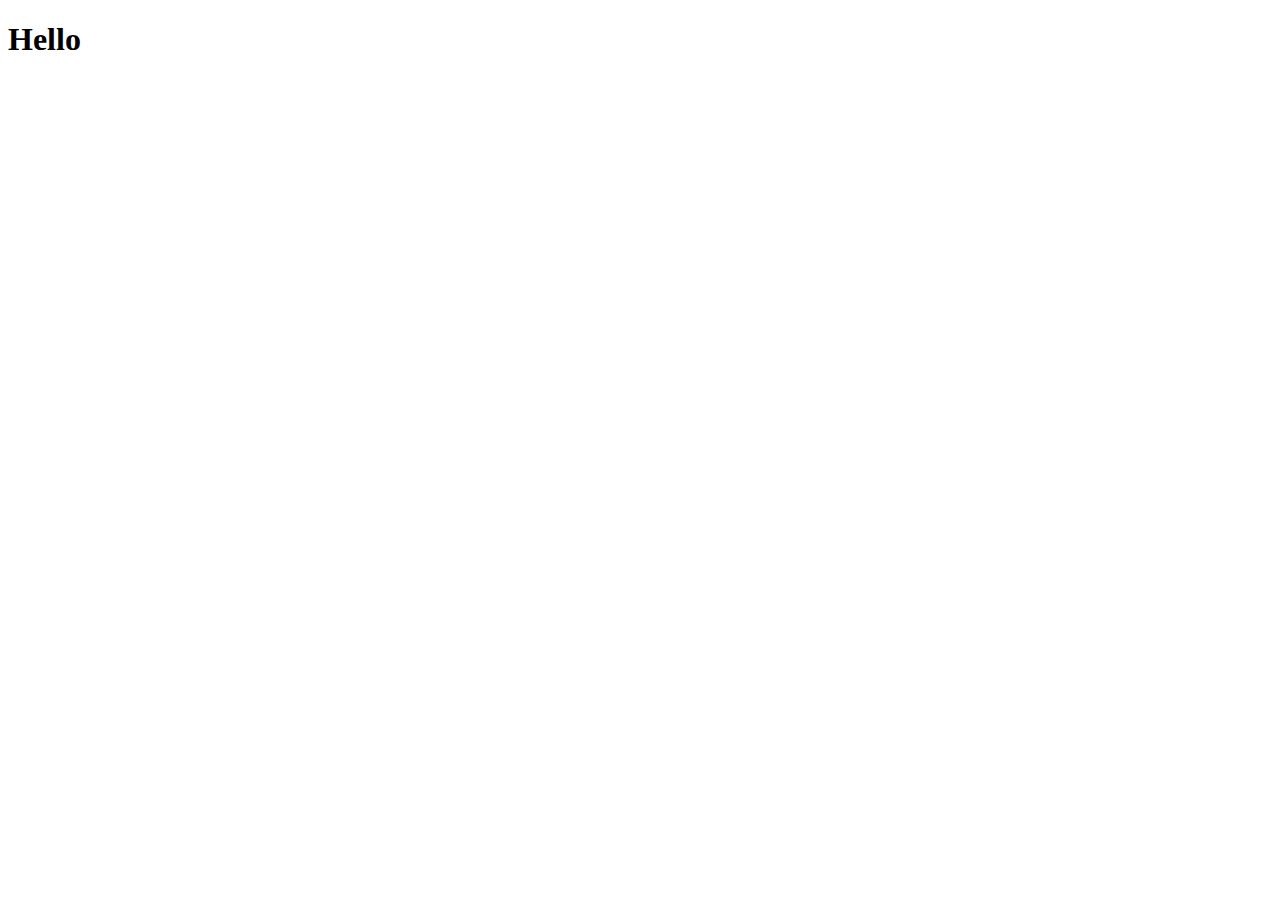
==== index.html @ 8f4d4010 "initail commit" ====
<!DOCTYPE html>
<html lang="en">

<head>
  <meta charset="UTF-8">
  <meta http-equiv="X-UA-Compatible" content="IE=edge">
  <meta name="viewport" content="width=device-width, initial-scale=1.0">
  <title>Document</title>
</head>

<body>
  <h1>Hello</h1>
</body>

</html>
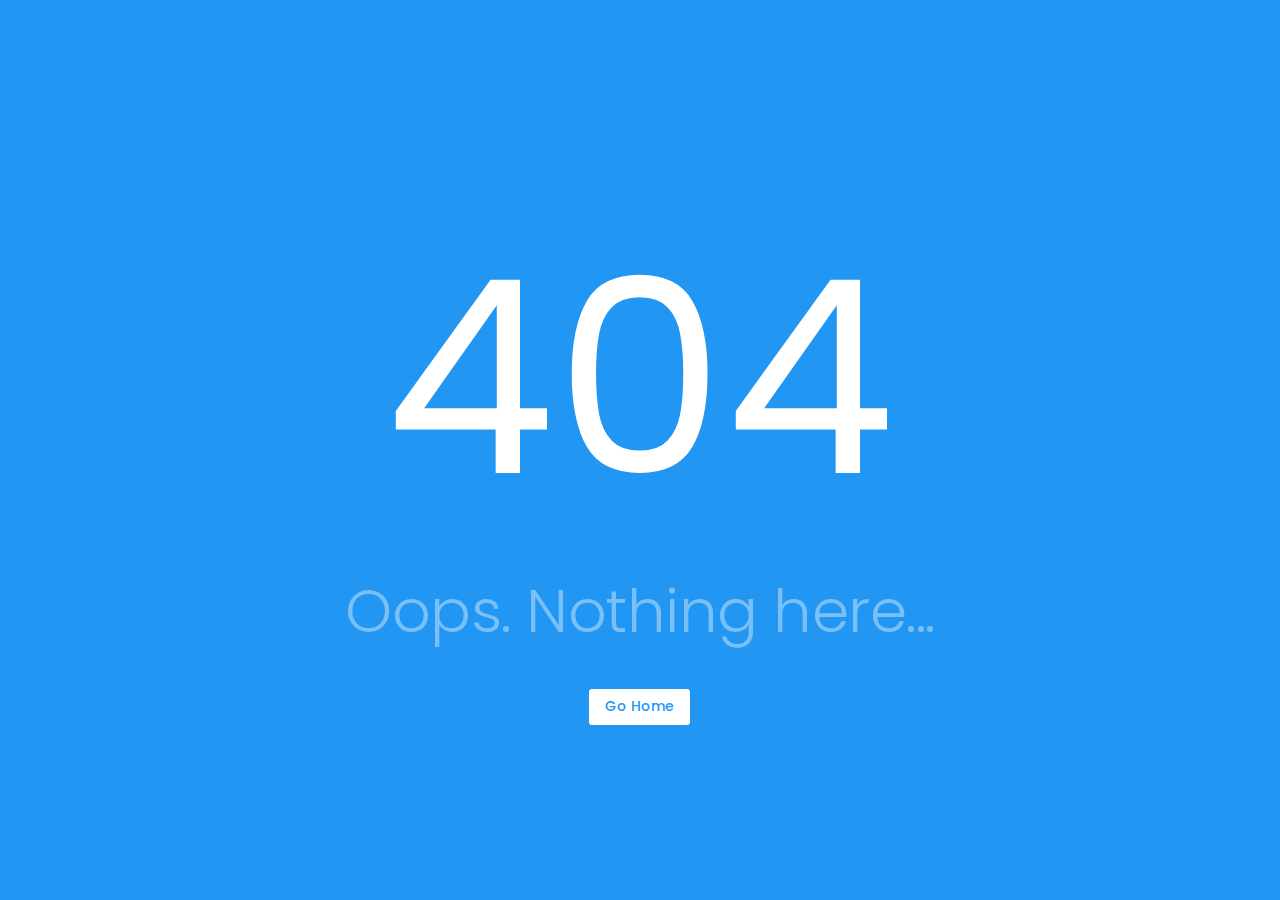
==== commit 576ab229: "1timeused added" ====
--- a/index.html
+++ b/index.html
@@ -1,15 +1,28 @@
 <!DOCTYPE html>
-<html lang="en">
+<html>
 
 <head>
-  <meta charset="UTF-8">
-  <meta http-equiv="X-UA-Compatible" content="IE=edge">
-  <meta name="viewport" content="width=device-width, initial-scale=1.0">
-  <title>Document</title>
+    <base href= />
+    <title>1timeused</title>
+    <meta charset=utf-8>
+    <meta name=description
+        content="Best Place To Buy & Sell 1timeused Items. On 1timeused app you are able to sell your old and new clothes, shoes, jewellery and any other accessories or equipments. And also you can rent your items by with just few clicks. The trade is peer to peer and no charges/fee is involved. Soon we are also launching donation option to help those who need.">
+    <meta name=format-detection content="telephone=no">
+    <meta name=msapplication-tap-highlight content=no>
+    <meta name=viewport content="user-scalable=no,initial-scale=1,maximum-scale=1,minimum-scale=1,width=device-width">
+    <link rel=icon type=image/png sizes=128x128 href=icons/favicon.png>
+    <link rel=" icon" type=image/png sizes=96x96 href=icons/favicon.png>
+    <link rel=icon type=image/png sizes=32x32 href=icons/favicon.png>
+    <link rel=icon type=image/png sizes=16x16 href=icons/favicon.png>
+    <link rel=icon type=image/ico href=favicon.png>
+    <script defer src=/js/vendor.402adf42.js></script>
+    <script defer src=/js/app.f09eca70.js></script>
+    <link href=/css/vendor.19235ebc.css rel=stylesheet>
+    <link href=/css/app.00cc0a2a.css rel=stylesheet>
 </head>
 
 <body>
-  <h1>Hello</h1>
+    <div id=q-app></div>
 </body>
 
 </html>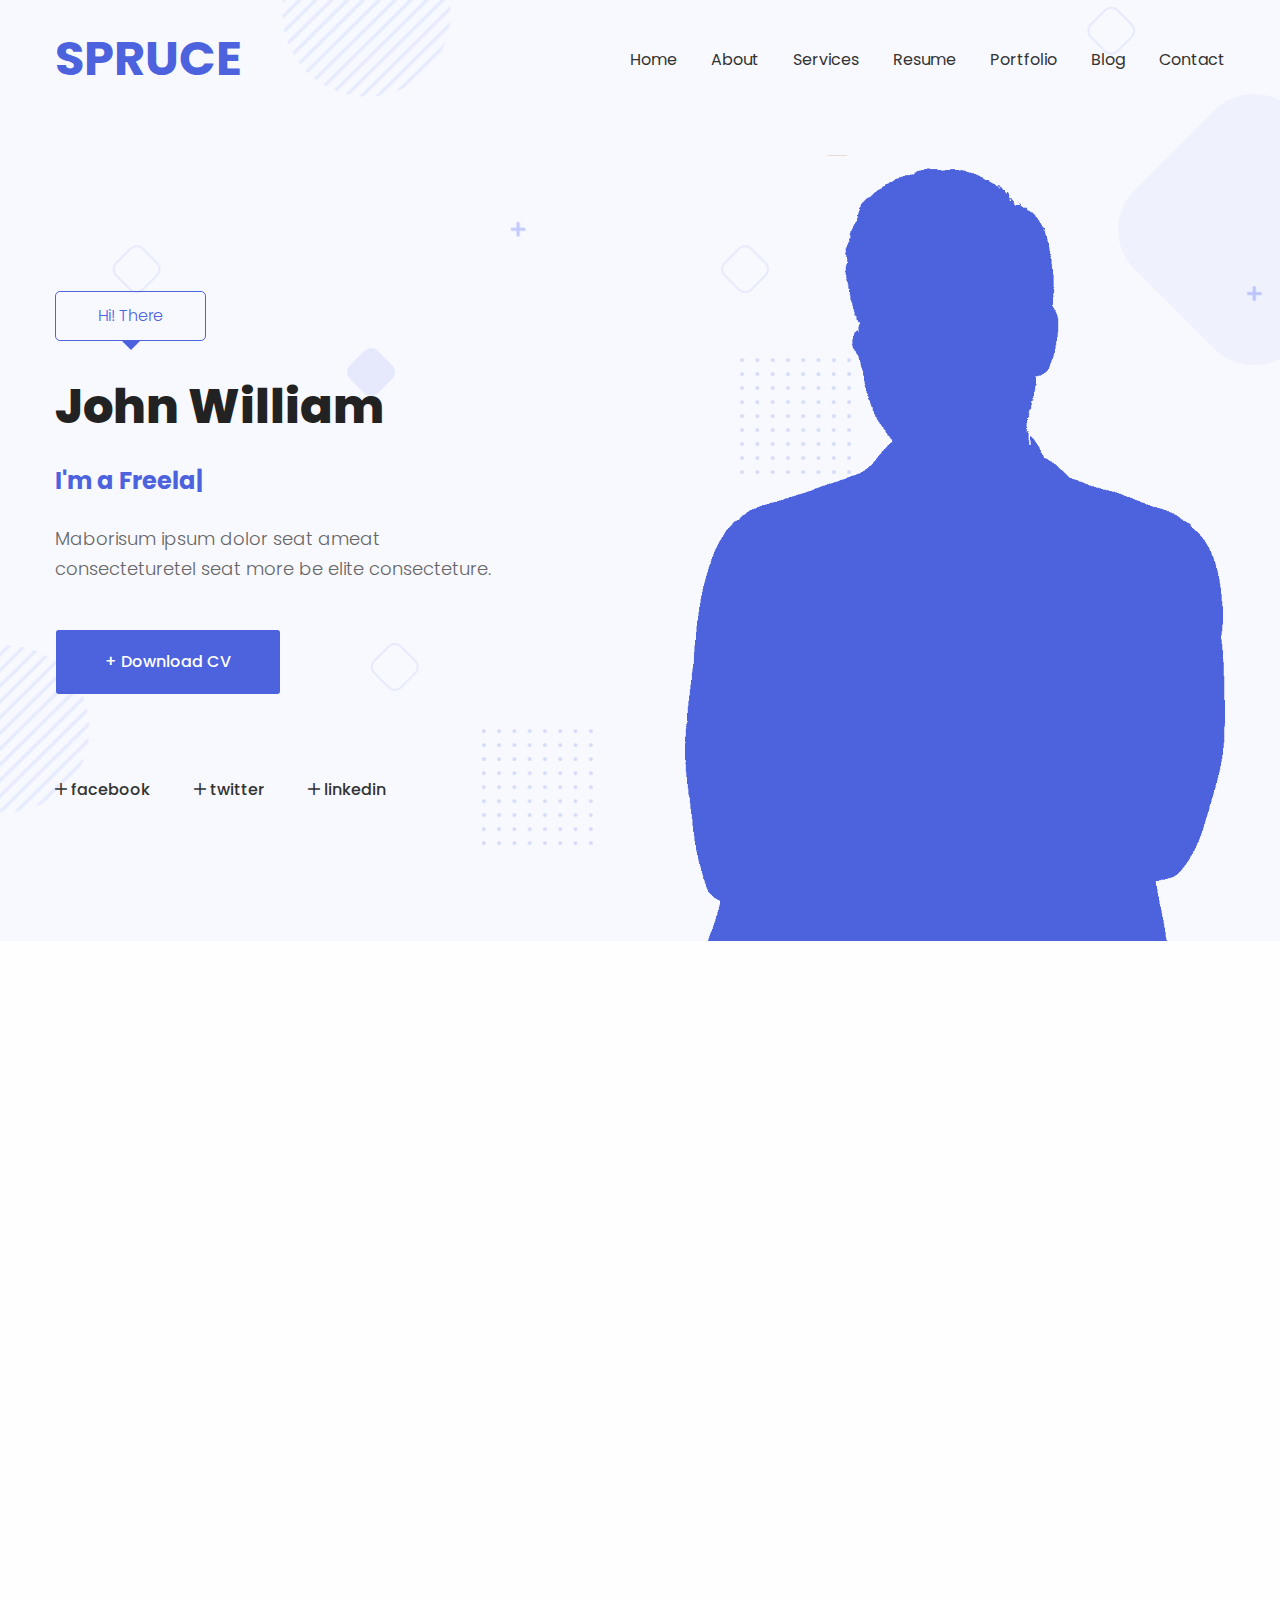
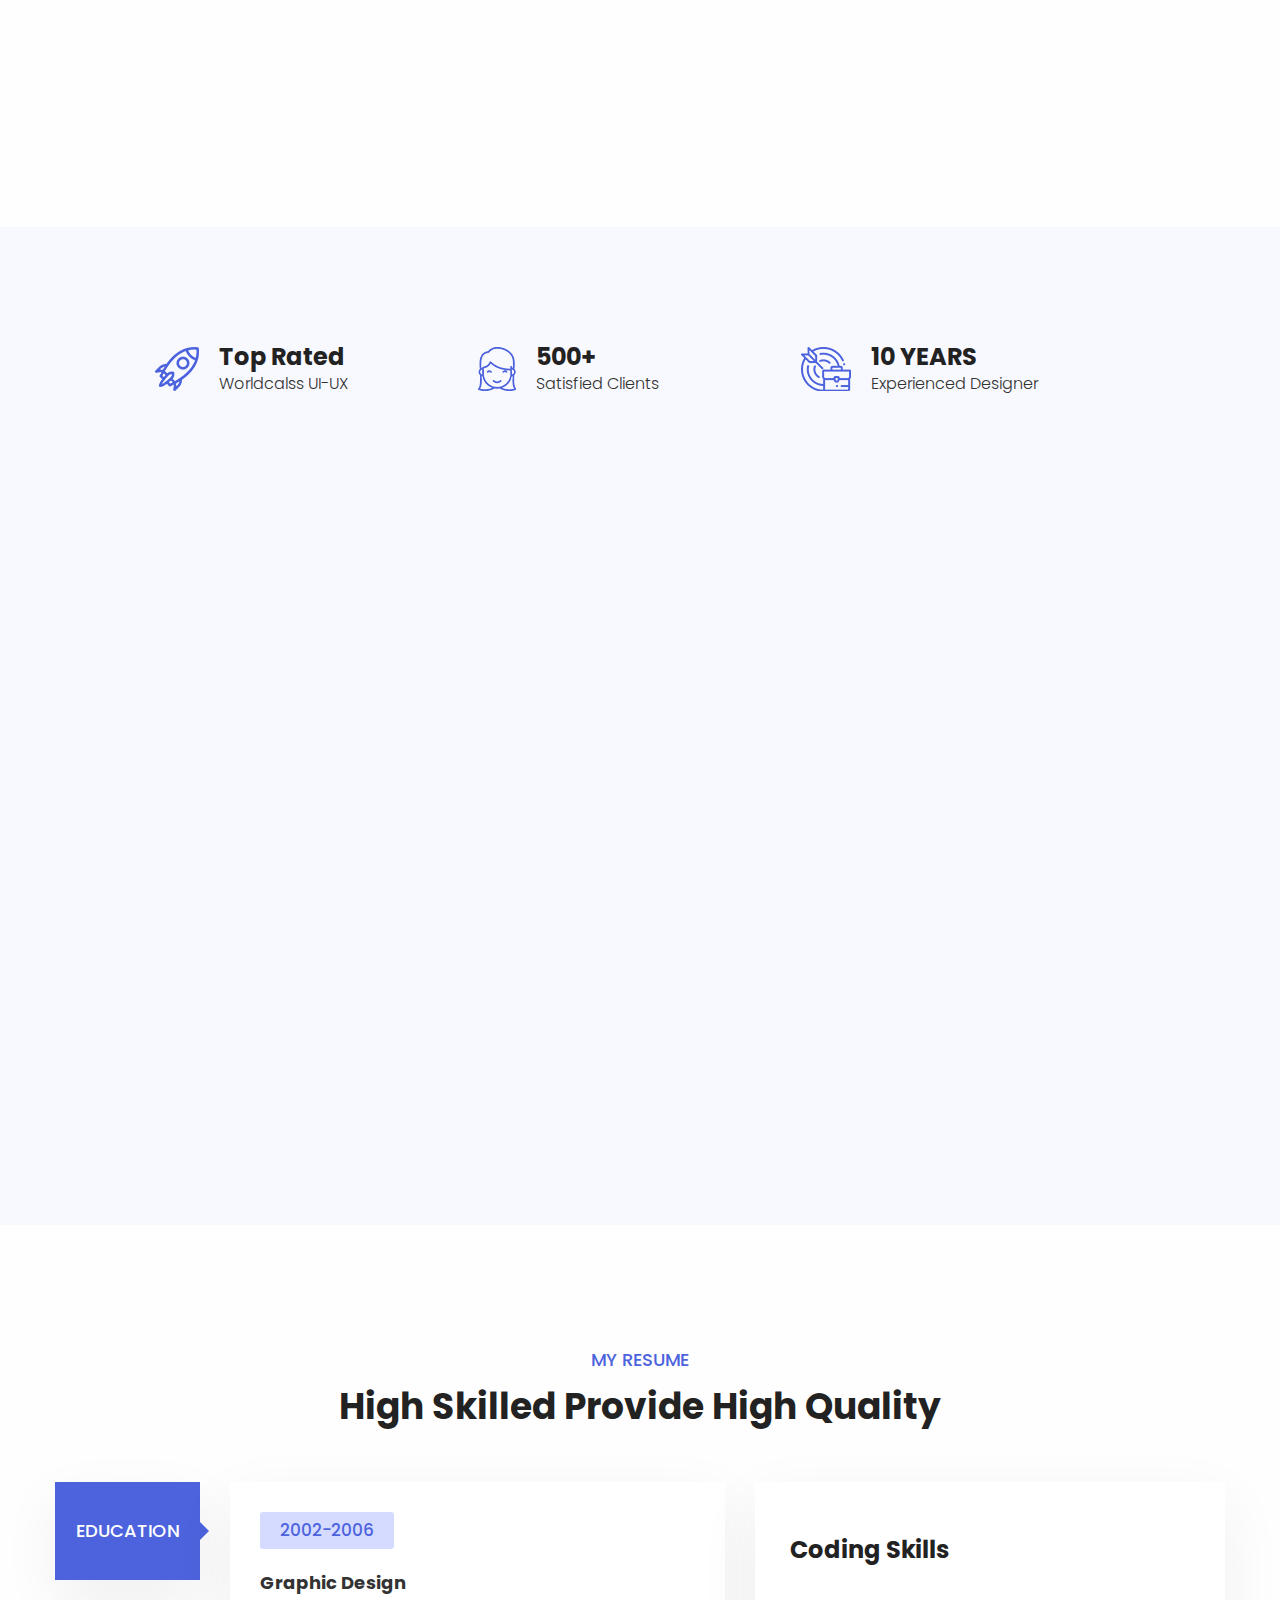
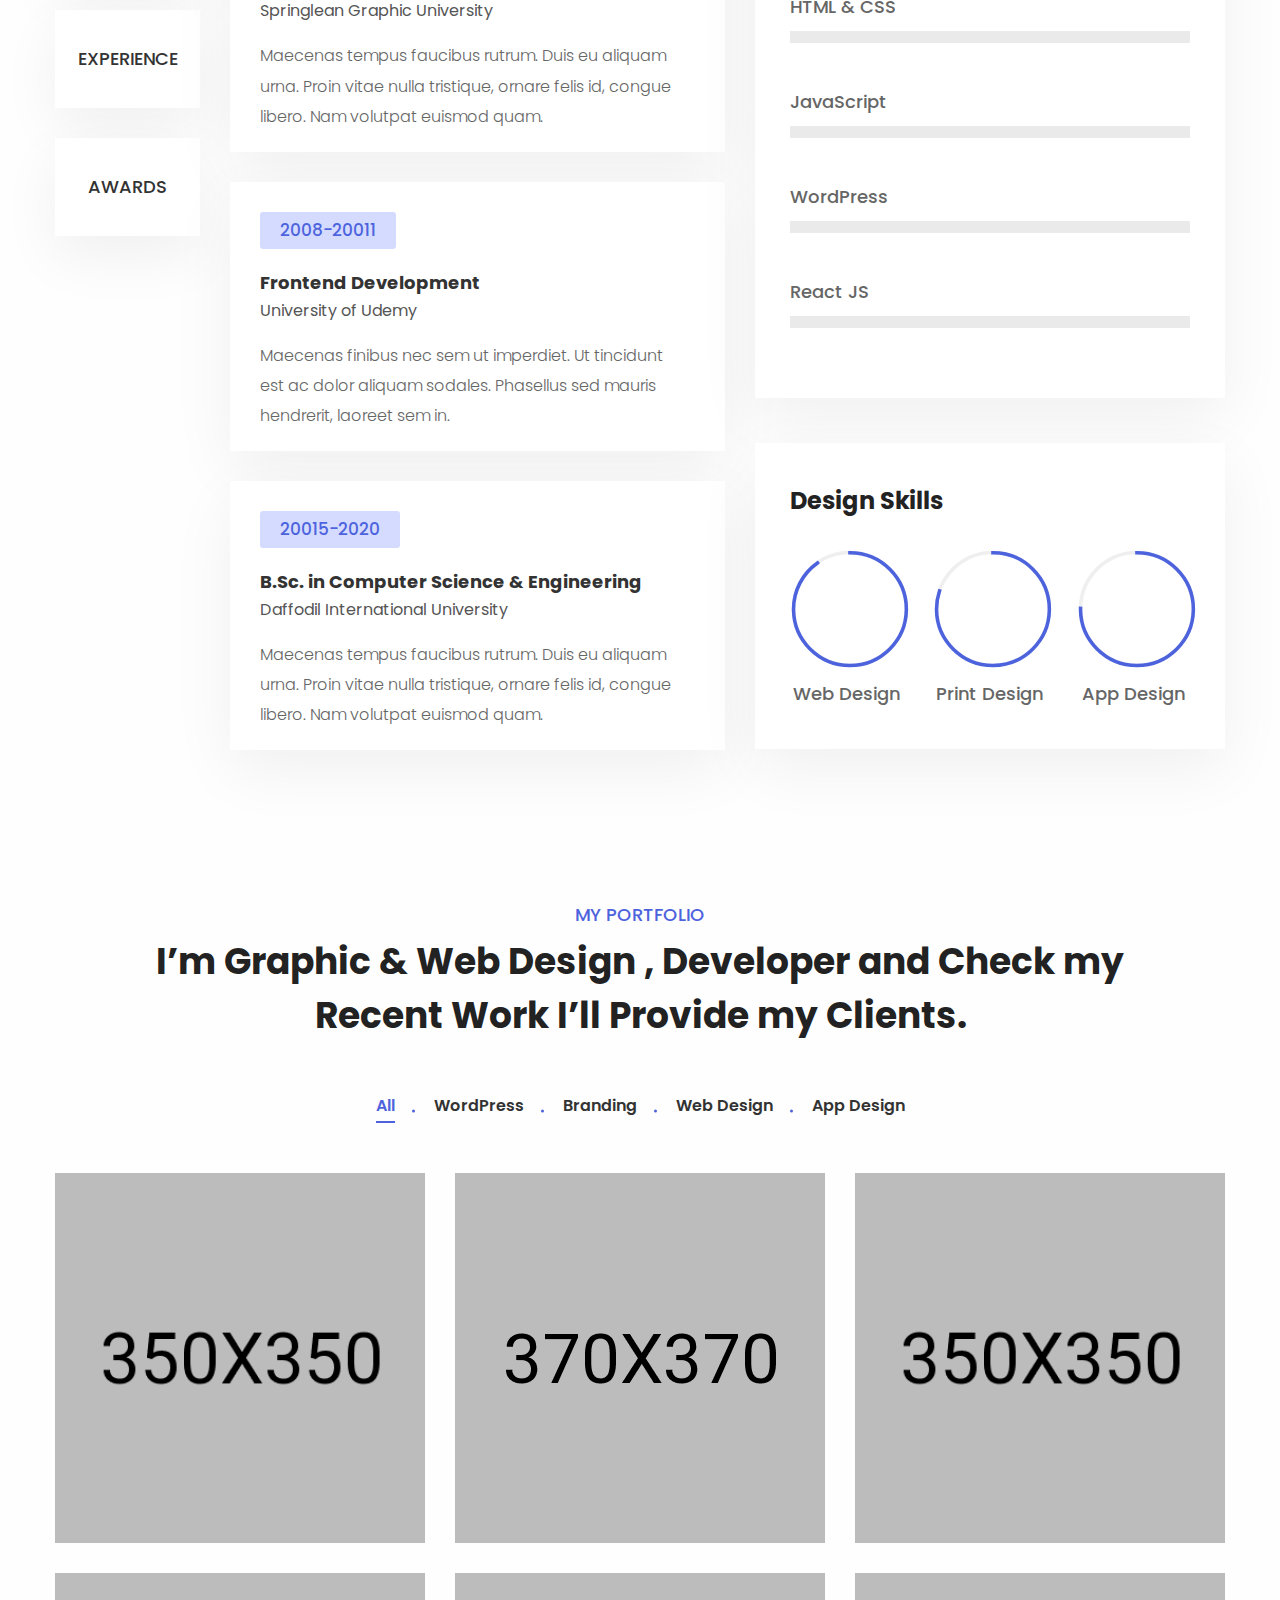
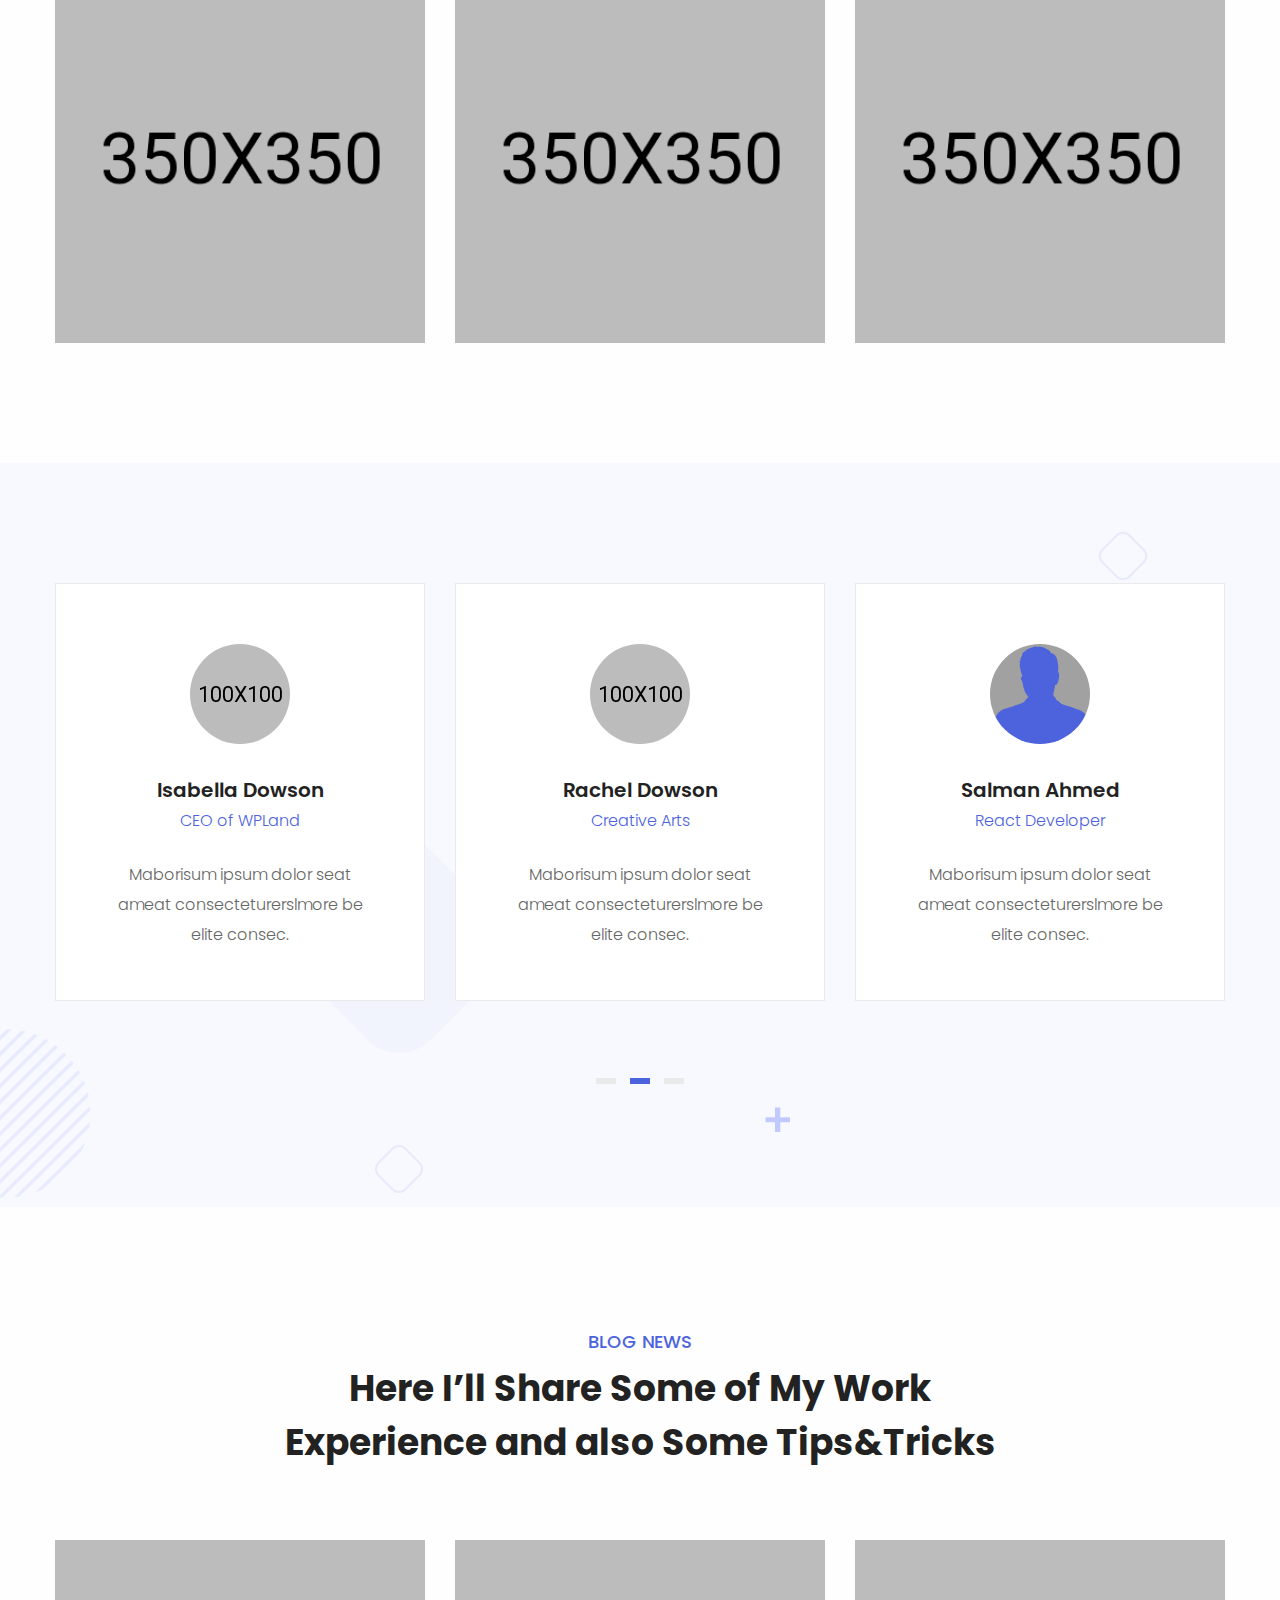
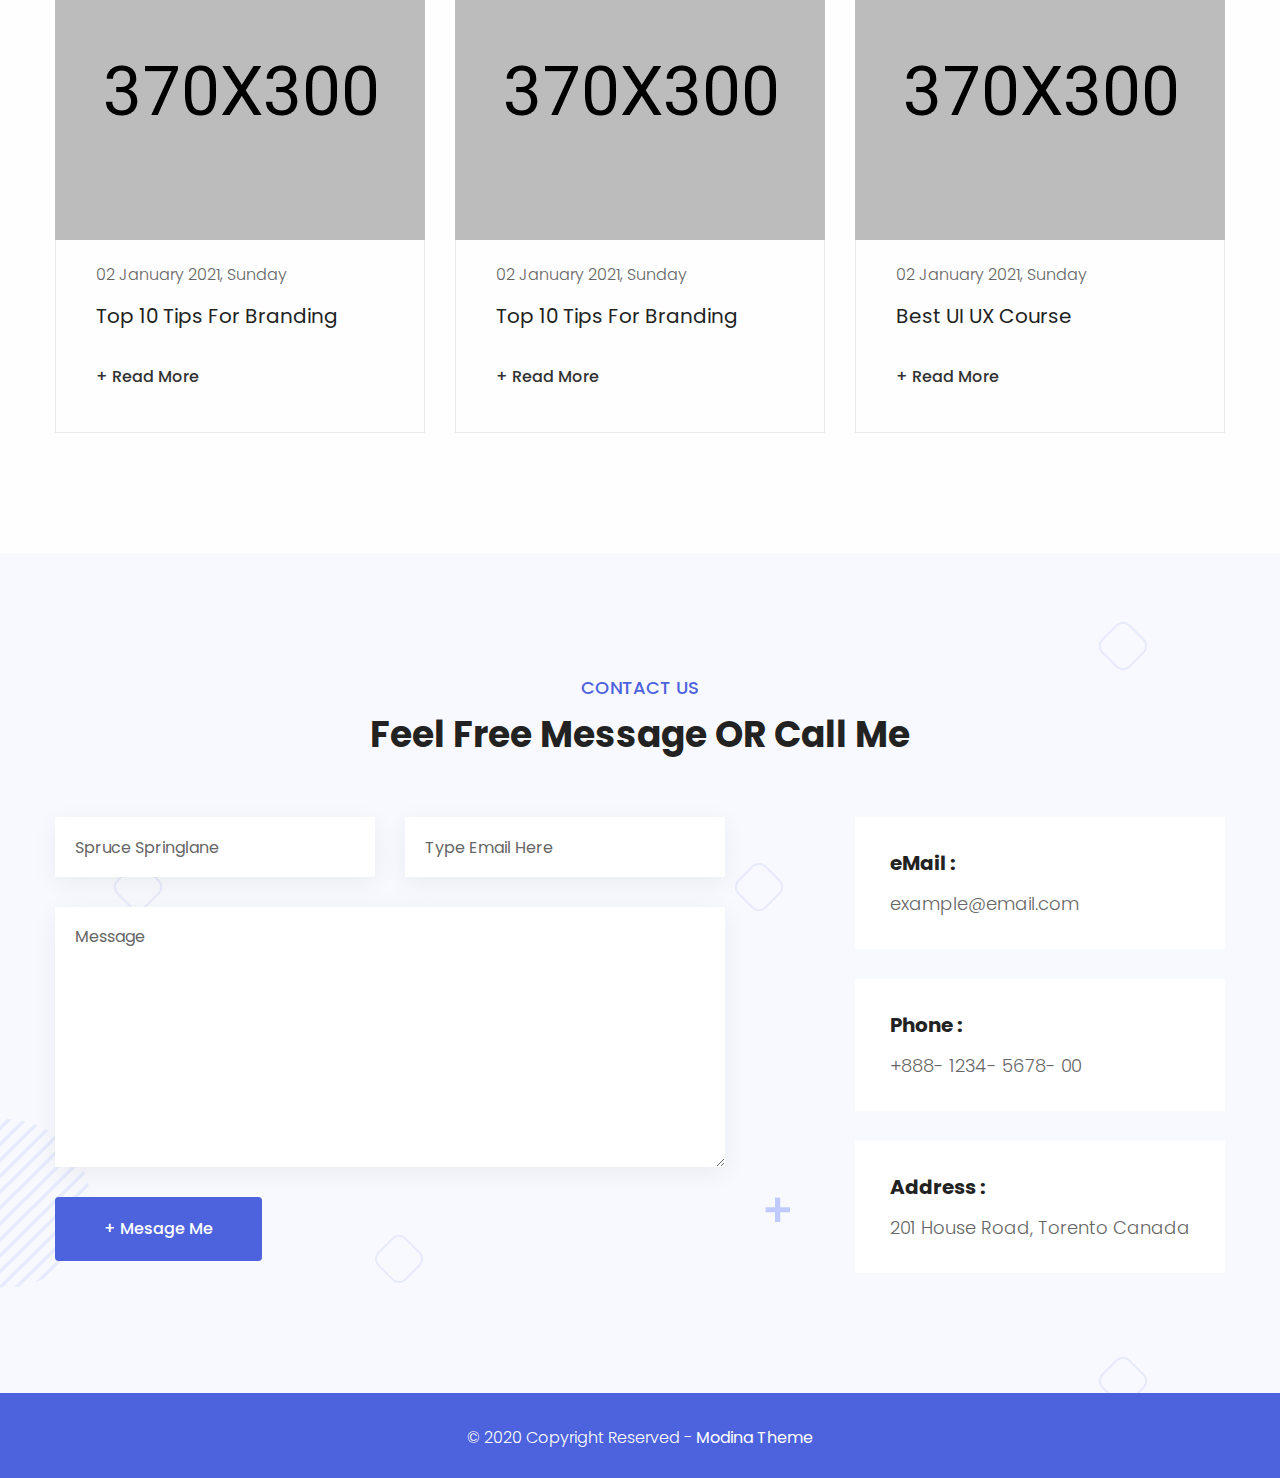
==== commit e4591130: "chnges" ====
--- a/index.html
+++ b/index.html
@@ -1,28 +1,809 @@
 <!DOCTYPE html>
-<html>
+<html lang="en">
 
 <head>
-    <base href= />
-    <title>1timeused</title>
-    <meta charset=utf-8>
-    <meta name=description
-        content="Best Place To Buy & Sell 1timeused Items. On 1timeused app you are able to sell your old and new clothes, shoes, jewellery and any other accessories or equipments. And also you can rent your items by with just few clicks. The trade is peer to peer and no charges/fee is involved. Soon we are also launching donation option to help those who need.">
-    <meta name=format-detection content="telephone=no">
-    <meta name=msapplication-tap-highlight content=no>
-    <meta name=viewport content="user-scalable=no,initial-scale=1,maximum-scale=1,minimum-scale=1,width=device-width">
-    <link rel=icon type=image/png sizes=128x128 href=icons/favicon.png>
-    <link rel=" icon" type=image/png sizes=96x96 href=icons/favicon.png>
-    <link rel=icon type=image/png sizes=32x32 href=icons/favicon.png>
-    <link rel=icon type=image/png sizes=16x16 href=icons/favicon.png>
-    <link rel=icon type=image/ico href=favicon.png>
-    <script defer src=/js/vendor.402adf42.js></script>
-    <script defer src=/js/app.f09eca70.js></script>
-    <link href=/css/vendor.19235ebc.css rel=stylesheet>
-    <link href=/css/app.00cc0a2a.css rel=stylesheet>
+    <!-- ========== Meta Tags ========== -->
+    <meta charset="UTF-8">
+    <meta http-equiv="X-UA-Compatible" content="IE=edge">
+    <meta name="viewport" content="width=device-width, initial-scale=1.0">
+    <meta name="author" content="keendevs">
+    <!-- ======== Page title ============ -->
+    <title>SPRUCE - Portfolio HTML Template</title>
+    <!-- ========== Favicon Icon ========== -->
+    <link rel="shortcut icon" href="assets/img/favicon.png">
+    <!-- ===========  All Stylesheet ================= -->
+    <!--  Icon css plugins -->
+    <link rel="stylesheet" href="assets/css/icons.css">
+    <!--  animate css plugins -->
+    <link rel="stylesheet" href="assets/css/animate.css">
+    <!--  magnific-popup css plugins -->
+    <link rel="stylesheet" href="assets/css/magnific-popup.css">
+    <!--  owl carosuel css plugins -->
+    <link rel="stylesheet" href="assets/css/owl.carousel.min.css">
+    <!-- metisMenu css file -->
+    <link rel="stylesheet" href="assets/css/metismenu.css">
+    <!-- progresscircle css file -->
+    <link rel="stylesheet" href="assets/css/progresscircle.css">
+    <!--  owl theme css plugins -->
+    <link rel="stylesheet" href="assets/css/owl.theme.css">
+    <!--  Bootstrap css plugins -->
+    <link rel="stylesheet" href="assets/css/bootstrap.min.css">
+    <!--  main style css file -->
+    <link rel="stylesheet" href="assets/css/style.css">
+    <!-- template main style css file -->
+    <link rel="stylesheet" href="style.css">
+    <!-- HTML5 Shim and Respond.js IE8 support of HTML5 elements and media queries -->
+    <!-- WARNING: Respond.js doesn't work if you view the page via file:// -->
+    <!--[if lt IE 9]>
+    <script src="https://oss.maxcdn.com/libs/html5shiv/3.7.0/html5shiv.js"></script>
+    <script src="https://oss.maxcdn.com/libs/respond.js/1.4.2/respond.min.js"></script>
+    <![endif]-->
 </head>
 
 <body>
-    <div id=q-app></div>
+
+    <!-- preloader -->
+    <div id="preloader" class="preloader">
+        <div class="animation-preloader">
+            <div class="spinner"></div>
+                <div class="txt-loading">
+                    <span data-text-preloader="S" class="letters-loading">
+                        S
+                    </span>
+                    <span data-text-preloader="P" class="letters-loading">
+                        P
+                    </span>
+                    <span data-text-preloader="R" class="letters-loading">
+                        R
+                    </span>
+                    <span data-text-preloader="U" class="letters-loading">
+                        U
+                    </span>
+                    <span data-text-preloader="C" class="letters-loading">
+                        C
+                    </span>
+                    <span data-text-preloader="E" class="letters-loading">
+                        E
+                    </span>
+                </div>
+            <p class="text-center">Loading</p>
+        </div>
+        <div class="loader">
+            <div class="row">
+                <div class="col-3 loader-section section-left">
+                    <div class="bg"></div>
+                </div>
+                <div class="col-3 loader-section section-left">
+                    <div class="bg"></div>
+                </div>
+                <div class="col-3 loader-section section-right">
+                    <div class="bg"></div>
+                </div>
+                <div class="col-3 loader-section section-right">
+                    <div class="bg"></div>
+                </div>
+            </div>
+        </div>
+    </div>
+
+    <header class="header-section header-style-1">
+        <div class="container">
+            <div class="row align-items-center">
+                <div class="col-lg-2 col-6">
+                    <div class="logo">
+                        <a href="index.html">Spruce</a>
+                    </div>
+                </div>
+                <div class="col-lg-8 offset-lg-2 d-none d-lg-block text-right">
+                    <div class="main-menu">
+                        <ul>
+                            <li><a href="#">Home</a>
+                                <ul class="sub-menu">
+                                    <li>
+                                       <a href="index.html">Homepage 1</a>
+                                    </li>
+                                    <li>
+                                       <a href="index-2.html">Homepage 2</a>
+                                    </li>
+                                 </ul>
+                            </li>
+                            <li><a href="#about">About</a></li>
+                            <li><a href="#services">services</a></li>
+                            <li><a href="#resume">Resume</a></li>
+                            <li><a href="#portfolio">Portfolio</a></li>
+                            <li><a href="#blog">blog</a></li>
+                            <li><a href="#contact">Contact</a></li>
+                        </ul>
+                    </div>
+                </div>
+                <div class="col-6 d-block d-lg-none">
+                    <div class="menu-toggle text-right">
+                        <div id="hamburger">
+                            <span></span>
+                            <span></span>
+                            <span></span>
+                        </div>
+                    </div>
+                    <!-- mobile menu - responisve menu  -->
+                    <div class="mobile-nav">
+                        <button type="button" class="close-nav">
+                            <i class="fal fa-times-circle"></i>
+                        </button>
+                        <nav class="sidebar-nav">
+                            <ul class="metismenu" id="mobile-menu">
+                                <li>
+                                    <a class="has-arrow" href="#">Home</a>
+                                    <ul>
+                                        <li>
+                                            <a href="index.html">Homepage 1</a>
+                                        </li>
+                                        <li>
+                                            <a href="index-2.html">Homepage 2</a>
+                                        </li>
+                                    </ul>
+                                </li>
+                                <li>
+                                    <a href="#about">about</a>
+                                </li>
+                                <li>
+                                    <a href="#services">services</a>
+                                </li>
+                                <li>
+                                    <a href="#portfolio">portfolio</a>
+                                </li>
+                                <li>
+                                    <a href="#blog">blog</a>
+                                </li>
+                                <li>
+                                    <a href="#contact">contact</a>
+                                </li>
+                            </ul>
+                        </nav>
+
+                        <a href="#" class="theme-btn mt-4">+ Download CV</a>
+                    </div>
+                </div>
+            </div>
+        </div>
+    </header>
+
+    <section class="hero-section hero-1" style="background-image: url('assets/img/hero_bg_element.png')">
+        <div class="container">
+            <div class="row align-items-center">
+                <div class="col-lg-5 col-sm-12 text-center text-lg-left">
+                    <div class="hero-content overflow-hidden">
+                        <span class="hello-tooltip wow fadeInLeft" data-wow-duration="1s" data-wow-delay=".5s">Hi! There</span>
+                        <h1 class="wow fadeInLeft" data-wow-duration="1.3s" data-wow-delay=".9s">John William</h1>
+                        <div class="typed">
+                           <h3 class="wow fadeInLeft" data-wow-duration="1.5s" data-wow-delay="1.3s">I'm a <span class="profession"></span></h3>
+                        </div>
+                        <p class="wow fadeInLeft" data-wow-duration="1.5s" data-wow-delay="1.6s">Maborisum ipsum dolor seat ameat consecteturetel seat more be elite consecteture.</p>
+                        <a href="#" class="theme-btn wow fadeInLeft" data-wow-duration="1.5s" data-wow-delay="1.9s">+ Download CV</a>
+
+                        <div class="social-profile">
+                            <a href="#" class="wow fadeInLeft" data-wow-duration="1.2s" data-wow-delay="2.2s"><i class="fal fa-plus"></i>facebook</a>
+                            <a href="#" class="wow fadeInLeft" data-wow-duration="1.2s" data-wow-delay="2.5s"><i class="fal fa-plus"></i>twitter</a>
+                            <a href="#" class="wow fadeInLeft" data-wow-duration="1.2s" data-wow-delay="2.7s"><i class="fal fa-plus"></i>linkedin</a>
+                        </div>
+                    </div>
+                </div>
+                <div class="col-lg-6 offset-lg-1 col-sm-12 text-center overflow-hidden">
+                    <div class="hero-profile-img wow fadeInUp" data-wow-duration="2s" data-wow-delay=".9s">
+                        <img src="assets/img/profile.png" alt="Spruce" class="img-fluid">
+                    </div>
+                </div>
+            </div>
+        </div>
+    </section>
+
+    <!-- service section -->
+    <section class="services-section section-padding" id="services">
+        <div class="container">
+            <div class="row">
+                <div class="col-12 text-center col-lg-10 offset-lg-1">
+                    <div class="section-title-one wow fadeInDown" data-wow-duration="1.2s">
+                        <span>my services</span>
+                        <h2>I’m Graphic & Web Design , Developer and Check What’s Services I’ll Provide my Clients.</h2>
+                    </div>
+                </div>
+            </div>
+            <div class="row">
+                <div class="col-lg-4 col-md-6 col-sm-12">
+                    <div class="single-service service-1 wow fadeInUp" data-wow-duration="1s" data-wow-delay=".2s">
+                        <div class="icon">
+                           <img src="assets/img/icons/creativity.png" alt="">
+                        </div>
+                        <h3>Creative Design</h3>
+                        <p>Maborisum ipsum dosea ilelite consec Maborisum iesumdolor anim id est laborum</p>                        
+                    </div>
+                </div> <!-- /.single-service -->
+                <div class="col-lg-4 col-md-6 col-sm-12">
+                    <div class="single-service service-1 wow fadeInUp" data-wow-duration="1s" data-wow-delay=".5s">
+                        <div class="icon">
+                           <img src="assets/img/icons/seo.png" alt="">
+                        </div>
+                        <h3>Digital Marketing</h3>
+                        <p>Maborisum ipsum dosea ilelite consec Maborisum iesumdolor anim id est laborum</p>                        
+                    </div>
+                </div> <!-- /.single-service -->
+                <div class="col-lg-4 col-md-6 col-sm-12">
+                    <div class="single-service service-1 wow fadeInUp" data-wow-duration="1s" data-wow-delay=".8s">
+                        <div class="icon">
+                            <img src="assets/img/icons/code.png" alt="">
+                        </div>
+                        <h3>Web Coding</h3>
+                        <p>Maborisum ipsum dosea ilelite consec Maborisum iesumdolor anim id est laborum</p>                        
+                    </div>
+                </div> <!-- /.single-service -->
+            </div>
+            <div class="contact-promo text-center wow fadeInUp" data-wow-duration="1s" data-wow-delay=".9s">
+                Have any Work? Fell Free to -  <a href="#contact">Contact Me</a>
+            </div>
+        </div>
+    </section>
+   
+    <!-- about-me section -->
+    <section class="about-section section-padding theme-bg-gray" id="about">
+        <div class="container">
+            <div class="row">
+                <div class="col-12 col-lg-10 offset-lg-1 achivements-area">                    
+                    <div class="single-achivement">
+                        <div class="icon">
+                           <img src="assets/img/icons/start-up.png" alt="">
+                        </div>
+                        <div class="achive-heading">
+                            <h3>Top Rated</h3>
+                            <span>Worldcalss UI-UX</span>
+                        </div>
+                    </div> <!-- single-achivement -->
+                    <div class="single-achivement">
+                        <div class="icon">
+                           <img src="assets/img/icons/client.png" alt="">
+                        </div>
+                        <div class="achive-heading">
+                            <h3>500+</h3>
+                            <span>Satisfied Clients</span>
+                        </div>
+                    </div> <!-- single-achivement -->
+                    <div class="single-achivement">
+                        <div class="icon">
+                           <img src="assets/img/icons/career.png" alt="">
+                        </div>
+                        <div class="achive-heading">
+                            <h3>10 YEARS</h3>
+                            <span>Experienced Designer</span>
+                        </div>
+                    </div> <!-- single-achivement -->                    
+                </div>
+            </div>
+
+            <div class="row">
+                <div class="col-lg-5 col-12 wow fadeInLeft" data-wow-duration="1.2s" data-wow-delay=".1s">
+                     <div class="main-profile-img">
+                        <img src="assets/img/main_profile.png" alt="profile image">
+                       <span>+</span>
+                       <div class="dots_animate"></div>
+                    </div>
+                </div>
+                <div class="col-lg-6 offset-lg-1 col-12 wow fadeInRight" data-wow-duration="1.2s" data-wow-delay=".4s">
+                    <div class="about-content">
+                        <h1>Hello! I,m Spruce Springlane Graphic & Web Design and Web Developer.</h1>
+                        <h3>Have 6 Years Experienced</h3>
+                        <p>Maborisum ipsum dolor seat ameconsecteturers seat more be elite consecteture. ContrarpopulabelLoreIpsum is notili  more consecteture elite.</p>
+
+                        <div class="row mt-4">
+                            <div class="col-sm-6 col-12">
+                                <div class="single-info">
+                                    <h4>Phone :</h4>
+                                    <p>+123- 4567- 8901</p>
+                                </div>
+                                <div class="single-info">
+                                    <h4>Freelance :</h4>
+                                    <p>Avialable For You</p>
+                                </div>
+                            </div>
+                            <div class="col-sm-6 col-12">
+                                <div class="single-info">
+                                    <h4>Email :</h4>
+                                    <p>Springlane@mail.com</p>
+                                </div>
+                                <div class="single-info">
+                                    <h4>Address :</h4>
+                                    <p>House 201 Torento, Canada</p>
+                                </div>
+                            </div>
+                        </div>
+
+                        <a href="#" class="theme-btn">+ Download CV</a>
+                    </div>
+                </div>
+            </div>
+        </div>
+    </section>
+
+    <section class="skills-experiance-resume section-padding" id="resume">
+      <div class="container">
+        <div class="row">
+           <div class="col-12 text-center col-lg-10 offset-lg-1">
+               <div class="section-title-one">
+                   <span>My resume</span>
+                   <h2>High Skilled Provide High Quality </h2>
+               </div>
+           </div>
+        </div>
+
+        <div class="row">
+           <div class="col-lg-7 col-12">
+                <div class="resume-timeline-wraper mt-5">
+                    <div class="row">
+
+                        <div class="col-sm-3">
+                           <div class="nav flex-column nav-pills" id="v-pills-tab" role="tablist" aria-orientation="vertical">
+                              <a class="nav-link active" id="v-pills-edu-tab" data-toggle="pill" href="#v-pills-edu" role="tab" aria-controls="v-pills-edu" aria-selected="true">Education</a>
+                              <a class="nav-link" id="v-pills-job-tab" data-toggle="pill" href="#v-pills-job" role="tab" aria-controls="v-pills-job" aria-selected="false">Experience</a>
+                              <a class="nav-link" id="v-pills-awards-tab" data-toggle="pill" href="#v-pills-awards" role="tab" aria-controls="v-pills-awards" aria-selected="false">Awards</a>
+                           </div>
+                        </div>
+
+                        <div class="col-sm-9">
+                           <div class="tab-content" id="v-pills-tabContent">
+                              <div class="tab-pane fade show active" id="v-pills-edu" role="tabpanel" aria-labelledby="v-pills-edu-tab">
+                                  <div class="single-resume-item">
+                                      <div class="year">
+                                          <span>2002-2006</span>
+                                      </div>
+                                      <h3>Graphic Design</h3>
+                                      <h5>Springlean Graphic University</h5>
+                                      <p>Maecenas tempus faucibus rutrum. Duis eu aliquam urna. Proin vitae nulla tristique, ornare felis id, congue libero. Nam volutpat euismod quam.</p>
+                                  </div>
+                                  <div class="single-resume-item">
+                                      <div class="year">
+                                          <span>2008-20011</span>
+                                      </div>
+                                      <h3>Frontend Development</h3>
+                                      <h5>University of Udemy</h5>
+                                      <p>Maecenas finibus nec sem ut imperdiet. Ut tincidunt est ac dolor aliquam sodales. Phasellus sed mauris hendrerit, laoreet sem in.</p>
+                                  </div>
+                                  <div class="single-resume-item">
+                                      <div class="year">
+                                          <span>20015-2020</span>
+                                      </div>
+                                      <h3>B.Sc. in Computer Science & Engineering</h3>
+                                      <h5>Daffodil International University</h5>
+                                      <p>Maecenas tempus faucibus rutrum. Duis eu aliquam urna. Proin vitae nulla tristique, ornare felis id, congue libero. Nam volutpat euismod quam.</p>
+                                  </div>
+                              </div>
+
+                              <div class="tab-pane fade" id="v-pills-job" role="tabpanel" aria-labelledby="v-pills-job-tab">
+                                <div class="single-resume-item">
+                                    <div class="year">
+                                        <span>2008-2011</span>
+                                    </div>
+                                    <h3>Junior Ui/Ux Designer</h3>
+                                    <h5>ITTALKBD</h5>
+                                    <p>Maecenas tempus faucibus rutrum. Duis eu aliquam urna. Proin vitae nulla tristique, ornare felis id, congue libero. Nam volutpat euismod quam.</p>
+                                </div>
+                                <div class="single-resume-item">
+                                    <div class="year">
+                                        <span>2014-2019</span>
+                                    </div>
+                                    <h3>WordPress Developer</h3>
+                                    <h5>Fiveer</h5>
+                                    <p>Maecenas tempus faucibus rutrum. Duis eu aliquam urna. Proin vitae nulla tristique, ornare felis id, congue libero. Nam volutpat euismod quam.</p>
+                                </div>
+                                <div class="single-resume-item">
+                                    <div class="year">
+                                        <span>2019-Current</span>
+                                    </div>
+                                    <h3>Full Stack Developer</h3>
+                                    <h5>KeenDevs</h5>
+                                    <p>Maecenas tempus faucibus rutrum. Duis eu aliquam urna. Proin vitae nulla tristique, ornare felis id, congue libero. Nam volutpat euismod quam.</p>
+                                </div>
+                              </div>
+
+                              <div class="tab-pane fade" id="v-pills-awards" role="tabpanel" aria-labelledby="v-pills-awards-tab">
+                                <div class="single-resume-item">
+                                    <div class="year">
+                                        <span>2015</span>
+                                    </div>
+                                    <h3>Best UI Designer</h3>
+                                    <h5>Google Awarads - 2015</h5>
+                                    <p>Maecenas tempus faucibus rutrum. Duis eu aliquam urna. Proin vitae nulla tristique, ornare felis id, congue libero. Nam volutpat euismod quam.</p>
+                                </div>
+                                <div class="single-resume-item">
+                                    <div class="year">
+                                        <span>2017</span>
+                                    </div>
+                                    <h3>Best Online Freelancer</h3>
+                                    <h5>SOFTTECH IT Awarads - 2017</h5>
+                                    <p>Maecenas tempus faucibus rutrum. Duis eu aliquam urna. Proin vitae nulla tristique, ornare felis id, congue libero. Nam volutpat euismod quam.</p>
+                                </div>
+                                <div class="single-resume-item">
+                                    <div class="year">
+                                        <span>2020</span>
+                                    </div>
+                                    <h3>Product Dev Awarads</h3>
+                                    <h5>Basic IT Awarads - 2020</h5>
+                                    <p>Maecenas tempus faucibus rutrum. Duis eu aliquam urna. Proin vitae nulla tristique, ornare felis id, congue libero. Nam volutpat euismod quam.</p>
+                                </div>
+                              </div>
+                           </div>
+                        </div>
+                     </div>
+
+                </div>
+           </div>
+           <div class="col-lg-5 col-12">
+              <div class="programming-skill mt-5">
+                 <h3>Coding Skills</h3>
+
+                 <div class="single-progress-bar">
+                  <p>HTML & CSS</p>
+                   <div class="progress-bar barfiller" id='bar1'>                      
+                     <div class="tipWrap wow fadeInLeft" data-wow-duration="2s" data-wow-delay=".2s">
+                        <span class="tip">90%</span>
+                     </div>
+                     <span class="fill wow fadeInLeft" data-wow-duration="2s" data-wow-delay=".2s" data-percentage="90"></span>
+                   </div>
+                 </div>
+                 
+                 <div class="single-progress-bar">
+                  <p>JavaScript</p>
+                   <div class="barfiller progress-bar" id='bar2'>                      
+                     <div class="tipWrap wow fadeInLeft" data-wow-duration="2s" data-wow-delay=".4s">
+                        <span class="tip">80%</span>
+                     </div>
+                     <span class="fill wow fadeInLeft" data-wow-duration="2s" data-wow-delay=".4s" data-percentage="80"></span>
+                   </div>
+                 </div>
+
+                 <div class="single-progress-bar">
+                  <p>WordPress</p>
+                   <div class="barfiller progress-bar" id='bar3'>                      
+                     <div class="tipWrap wow fadeInLeft" data-wow-duration="2s" data-wow-delay=".6s">
+                        <span class="tip">92%</span>
+                     </div>
+                     <span class="fill wow fadeInLeft" data-wow-duration="2s" data-wow-delay=".6s" data-percentage="92"></span>
+                   </div>
+                 </div>
+
+                 <div class="single-progress-bar">
+                  <p>React JS</p>
+                   <div class="barfiller progress-bar" id='bar4'>                      
+                     <div class="tipWrap wow fadeInLeft" data-wow-duration="2s" data-wow-delay=".8s">
+                        <span class="tip">75%</span>
+                     </div>
+                     <span class="fill wow fadeInLeft" data-wow-duration="2s" data-wow-delay=".8s" data-percentage="75"></span>
+                   </div>
+                 </div>
+              </div>
+
+              <div class="design-skills mt-45">
+                <h3>Design Skills</h3>
+                <div class="row">
+                    <div class="single-design-skill text-center col-sm-4 col-12">
+                        <div class="circlechart" data-percentage="90"></div>
+                        <p>Web Design</p>
+                    </div>
+                    <div class="single-design-skill text-center col-sm-4 col-12">
+                        <div class="circlechart" data-percentage="80"></div>
+                        <p>Print Design</p>
+                    </div>
+                    <div class="single-design-skill text-center col-sm-4 col-12">
+                        <div class="circlechart" data-percentage="75"></div>
+                        <p>App Design</p>
+                    </div>
+                </div>
+              </div>
+           </div>
+        </div>
+      </div>
+   </section>
+
+    <section class="portfolio-showcase section-padding pt-0" id="portfolio">
+       <div class="container">
+         <div class="row">
+            <div class="col-12 text-center col-lg-10 offset-lg-1">
+                <div class="section-title-one">
+                    <span>My portfolio</span>
+                    <h2>I’m Graphic & Web Design , Developer and Check my Recent Work I’ll Provide my Clients.</h2>
+                </div>
+            </div>
+         </div>
+
+         <div class="row">
+            <div class="col-md-12 text-center">
+                <div class="portfolio-filter mt-4 mt-sm-5">
+                    <button data-filter="*" class="active">All</button>
+                    <button data-filter=".wordpress">WordPress</button>
+                    <button data-filter=".branding">Branding</button>
+                    <button data-filter=".website">Web Design</button>
+                    <button data-filter=".app">App Design</button>
+                </div>
+            </div>
+        </div>
+        <div class="row grid p-0">
+            <div class="col-lg-4 col-md-6 col-12 grid-item branding">
+                <div class="single-portfolio-item">
+                    <a href="assets/img/portfolio/1.jpg" class="popup-gallery">
+                        <img class="img-fluid" src="assets/img/portfolio/1.jpg" alt="">
+                        <span class="zoom-icon">+</span>
+                    </a>
+                </div>
+            </div>
+            <div class="col-lg-4 col-md-6 col-12 grid-item wordpress website app">
+                <div class="single-portfolio-item">
+                    <a href="assets/img/portfolio/web1.jpg" class="popup-gallery">
+                        <img class="img-fluid" src="assets/img/portfolio/web1.jpg" alt="">
+                        <span class="zoom-icon">+</span>
+                    </a>
+                </div>
+            </div>
+            <div class="col-lg-4 col-md-6 col-12 grid-item branding">
+                <div class="single-portfolio-item">
+                    <a href="assets/img/portfolio/4.jpg" class="popup-gallery">
+                        <img class="img-fluid" src="assets/img/portfolio/4.jpg" alt="">
+                        <span class="zoom-icon">+</span>
+                    </a>
+                </div>
+            </div>
+            <div class="col-lg-4 col-md-6 col-12 grid-item branding app">
+                <div class="single-portfolio-item">
+                    <a href="assets/img/portfolio/5.jpg" class="popup-gallery">
+                        <img class="img-fluid" src="assets/img/portfolio/5.jpg" alt="">
+                        <span class="zoom-icon">+</span>
+                    </a>
+                </div>
+            </div>            
+            <div class="col-lg-4 col-md-6 col-12 grid-item wordpress">
+                <div class="single-portfolio-item">
+                    <a href="assets/img/portfolio/6.jpg" class="popup-gallery">
+                        <img class="img-fluid" src="assets/img/portfolio/6.jpg" alt="">
+                        <span class="zoom-icon">+</span>
+                    </a>
+                </div>
+            </div>
+            <div class="col-lg-4 col-md-6 col-12 grid-item wordpress website">
+               <div class="single-portfolio-item">
+                   <a href="assets/img/portfolio/web2.jpg" class="popup-gallery">
+                       <img class="img-fluid" src="assets/img/portfolio/web2.jpg" alt="">
+                       <span class="zoom-icon">+</span>
+                   </a>
+               </div>
+           </div>
+         </div>
+       </div>
+    </section>
+
+    <!-- testimonial section -->
+    <section id="testimonial" class="testimonial-section section-padding theme-bg-gray" style="background-image: url('assets/img/testimonial_bg.png');">
+        <div class="container">
+            <div class="row">                
+                <div class="col-12">
+                    <div class="testimonial-carousel-active text-center owl-carousel owl-theme">
+                        <div class="single-testimonial-box">
+                           <div class="client-img" style="background-image: url('assets/img/client1.png');"></div>
+                            <div class="client-info">
+                                <h3>Rachel Dowson</h3>
+                                <span>Creative Arts</span>
+                            </div>
+                            <p>Maborisum ipsum dolor seat ameat consecteturerslmore be elite consec.</p>
+                        </div>
+                        <div class="single-testimonial-box">
+                           <div class="client-img" style="background-image: url('assets/img/profile.png');"></div>
+                            <div class="client-info">
+                                <h3>Salman Ahmed</h3>
+                                <span>React Developer</span>
+                            </div>
+                            <p>Maborisum ipsum dolor seat ameat consecteturerslmore be elite consec.</p>
+                        </div>
+                        <div class="single-testimonial-box">
+                           <div class="client-img" style="background-image: url('assets/img/client2.png');"></div>
+                            <div class="client-info">
+                                <h3>Isabella Dowson</h3>
+                                <span>CEO of WPLand</span>
+                            </div>
+                            <p>Maborisum ipsum dolor seat ameat consecteturerslmore be elite consec.</p>
+                        </div>
+                        <div class="single-testimonial-box">
+                           <div class="client-img" style="background-image: url('assets/img/client1.png');"></div>
+                            <div class="client-info">
+                                <h3>Rachel Dowson</h3>
+                                <span>Creative Arts</span>
+                            </div>
+                            <p>Maborisum ipsum dolor seat ameat consecteturerslmore be elite consec.</p>
+                        </div>
+                        <div class="single-testimonial-box">
+                           <div class="client-img" style="background-image: url('assets/img/profile.png');"></div>
+                            <div class="client-info">
+                                <h3>Salman Ahmed</h3>
+                                <span>React Developer</span>
+                            </div>
+                            <p>Maborisum ipsum dolor seat ameat consecteturerslmore be elite consec.</p>
+                        </div>
+                        <div class="single-testimonial-box">
+                           <div class="client-img" style="background-image: url('assets/img/client2.png');"></div>
+                            <div class="client-info">
+                                <h3>Isabella Dowson</h3>
+                                <span>CEO of WPLand</span>
+                            </div>
+                            <p>Maborisum ipsum dolor seat ameat consecteturerslmore be elite consec.</p>
+                        </div>
+                        <div class="single-testimonial-box">
+                           <div class="client-img" style="background-image: url('assets/img/client1.png');"></div>
+                            <div class="client-info">
+                                <h3>Rachel Dowson</h3>
+                                <span>Creative Arts</span>
+                            </div>
+                            <p>Maborisum ipsum dolor seat ameat consecteturerslmore be elite consec.</p>
+                        </div>
+                        <div class="single-testimonial-box">
+                           <div class="client-img" style="background-image: url('assets/img/profile.png');"></div>
+                            <div class="client-info">
+                                <h3>Salman Ahmed</h3>
+                                <span>React Developer</span>
+                            </div>
+                            <p>Maborisum ipsum dolor seat ameat consecteturerslmore be elite consec.</p>
+                        </div>
+                        <div class="single-testimonial-box">
+                           <div class="client-img" style="background-image: url('assets/img/client2.png');"></div>
+                            <div class="client-info">
+                                <h3>Isabella Dowson</h3>
+                                <span>CEO of WPLand</span>
+                            </div>
+                            <p>Maborisum ipsum dolor seat ameat consecteturerslmore be elite consec.</p>
+                        </div>
+                    </div>
+                </div>                
+            </div>
+        </div>
+    </section>
+
+    <!-- blog section -->
+    <section class="blog-section section-padding" id="blog">
+        <div class="container">
+            <div class="row">
+                <div class="col-12 text-center col-lg-8 offset-lg-2">
+                    <div class="section-title-one">
+                        <span>blog news</span>
+                        <h2>Here I’ll Share Some of My Work Experience and also Some Tips&Tricks</h2>
+                    </div>
+                </div>
+            </div>
+            <div class="row">
+                <div class="col-lg-4 col-md-6 col-sm-12">
+                    <div class="single-blog blog-one">
+                        <div class="featured-img" style="background-image: url('assets/img/blog1.jpg');"></div>
+                        <div class="blog-content-box">
+                            <div class="post-date">02 January 2021,  Sunday</div>
+                            <h3><a href="single-blog.html">Top 10 Tips For Branding</a></h3>
+
+                            <a href="single-blog.html" class="read-more-btn">+ Read More</a>
+                        </div>
+                    </div>
+                </div> <!-- /.single-blog -->
+                <div class="col-lg-4 col-md-6 col-sm-12">
+                    <div class="single-blog blog-one">
+                        <div class="featured-img" style="background-image: url('assets/img/blog2.jpg');"></div>
+                        <div class="blog-content-box">
+                            <div class="post-date">02 January 2021,  Sunday</div>
+                            <h3><a href="single-blog.html">Top 10 Tips For Branding</a></h3>
+
+                            <a href="single-blog.html" class="read-more-btn">+ Read More</a>
+                        </div>
+                    </div>
+                </div> <!-- /.single-blog -->
+                <div class="col-lg-4 col-md-6 col-sm-12">
+                    <div class="single-blog blog-one">
+                        <div class="featured-img" style="background-image: url('assets/img/blog1.jpg');"></div>
+                        <div class="blog-content-box">
+                            <div class="post-date">02 January 2021,  Sunday</div>
+                            <h3><a href="single-blog.html">Best UI UX Course</a></h3>
+
+                            <a href="single-blog.html" class="read-more-btn">+ Read More</a>
+                        </div>
+                    </div>
+                </div> <!-- /.single-blog -->
+            </div>
+        </div>
+    </section>
+
+    <!-- blog section -->
+    <section id="contact" class="contact-section section-padding theme-bg-gray" style="background-image: url('assets/img/testimonial_bg.png');">
+        <div class="container">
+            <div class="row">
+                <div class="col-12 text-center col-lg-10 offset-lg-1">
+                    <div class="section-title-one">
+                        <span>Contact us</span>
+                        <h2>Feel Free Message OR Call Me</h2>
+                    </div>
+                </div>
+            </div>
+            <div class="row">
+                <div class="col-12 col-lg-7">
+                    <div class="contact-form-wraper">
+                        <form action="mail.php" id="contact-form" method="POST" class="row">
+                            <div class="col-md-6 col-12">
+                                <div class="single-input">
+                                    <input type="text" name="name" id="name" placeholder="Spruce Springlane">
+                                </div>
+                            </div>
+                            <div class="col-md-6 col-12">
+                                <div class="single-input">
+                                    <input type="email" name="email" id="email" placeholder="Type Email Here">
+                                </div>
+                            </div>
+                            <div class="col-md-12 col-12">
+                                <div class="single-input">
+                                    <textarea placeholder="Message" name="message" id="message"></textarea>
+                                </div>
+                            </div>
+                            <div class="col-12">
+                                <button class="theme-btn">+ Mesage Me</button>
+                            </div>
+                        </form>
+                    </div>
+                </div> <!-- col-12 col-lg-8 -->
+                <div class="col-lg-4 col-12 offset-lg-1">
+                    <div class="contact-info">
+                        <div class="single-info">
+                            <h4>eMail :</h4>
+                            <span>example@email.com</span>
+                        </div>
+                        <div class="single-info">
+                            <h4>Phone :</h4>
+                            <span>+888- 1234- 5678- 00</span>
+                        </div>
+                        <div class="single-info">
+                            <h4>Address :</h4>
+                            <span>201 House Road, Torento Canada</span>
+                        </div>
+                    </div>
+                </div><!-- col-lg-4 col-12 -->
+            </div>          
+        </div>
+    </section>
+
+    <footer class="footer-one text-white">
+        <div class="container">
+            <div class="row">
+                <div class="col-12 text-center">
+                    &copy; 2020 Copyright Reserved - <a href="#">Modina Theme</a>
+                </div>
+            </div>
+        </div>
+    </footer>
+
+    <!--  ALl JS Plugins
+    ====================================== -->
+    <script src="assets/js/jquery-1.12.4.min.js"></script>
+    <script src="assets/js/modernizr-3.7.1.min.js"></script>
+    <script src="assets/js/jquery.easing.1.3.js"></script>
+    <script src="assets/js/popper.min.js"></script>
+    <script src="assets/js/bootstrap.min.js"></script>
+    <script src="assets/js/isotope.pkgd.min.js"></script>
+    <script src="assets/js/imageload.min.js"></script>
+    <script src="assets/js/scrollUp.min.js"></script>
+    <script src="assets/js/owl.carousel.min.js"></script>
+    <script src="assets/js/magnific-popup.min.js"></script>
+    <script src="assets/js/waypoint.js"></script>
+    <script src="assets/js/counterup.min.js"></script>
+    <script src="assets/js/typed.min.js"></script>
+    <script src="assets/js/metismenu.js"></script>
+    <script src="assets/js/wow.min.js"></script>
+    <script src="assets/js/progresscircle.js"></script>
+    <script src="assets/js/barfiller.js"></script>
+    <script src="assets/js/ajax-mail.js"></script>
+    <script>
+    let typed = new Typed('.profession', {
+        strings: ["Freelance Developer", "UI Designer"],
+        typeSpeed: 80,
+        loop: true,
+        startDelay: 200,
+        backSpeed: 50,
+    });
+    </script>
+    <script src="assets/js/active.js"></script>
 </body>
 
 </html>--- a/assets/css/metismenu.css
+++ b/assets/css/metismenu.css
@@ -0,0 +1,143 @@
+/*
+ * metismenu - v2.7.2
+ * A jQuery menu plugin
+ * https://github.com/onokumus/metismenu#readme
+ *
+ * Made by Osman Nuri Okumus <onokumus@gmail.com> (https://github.com/onokumus)
+ * Under MIT License
+ */
+
+.metismenu .arrow {
+  float: right;
+  line-height: 1.42857;
+}
+*[dir="rtl"] .metismenu .arrow {
+  float: left;
+}
+
+/*
+ * Require Bootstrap 3.x
+ * https://github.com/twbs/bootstrap
+*/
+
+.metismenu .glyphicon.arrow:before {
+  content: "\e079";
+}
+.metismenu .active > a > .glyphicon.arrow:before {
+  content: "\e114";
+}
+
+/*
+ * Require Font-Awesome
+ * http://fortawesome.github.io/Font-Awesome/
+*/
+
+.metismenu .fa.arrow:before {
+  content: "\f104";
+}
+.metismenu .active > a > .fa.arrow:before {
+  content: "\f107";
+}
+
+/*
+ * Require Ionicons
+ * http://ionicons.com/
+*/
+
+.metismenu .ion.arrow:before {
+  content: "\f3d2"
+}
+.metismenu .active > a > .ion.arrow:before {
+  content: "\f3d0";
+}
+.metismenu .plus-times {
+  float: right;
+}
+*[dir="rtl"] .metismenu .plus-times {
+  float: left;
+}
+.metismenu .fa.plus-times:before {
+  content: "\f067";
+}
+.metismenu .active > a > .fa.plus-times {
+  -webkit-transform: rotate(45deg);
+      -ms-transform: rotate(45deg);
+       -o-transform: rotate(45deg);
+          transform: rotate(45deg);
+}
+.metismenu .plus-minus {
+  float: right;
+}
+*[dir="rtl"] .metismenu .plus-minus {
+  float: left;
+}
+.metismenu .fa.plus-minus:before {
+  content: "\f067";
+}
+.metismenu .active > a > .fa.plus-minus:before {
+  content: "\f068";
+}
+.metismenu .collapse {
+  display: none;
+}
+.metismenu .collapse.in {
+  display: block;
+}
+.metismenu .collapsing {
+  position: relative;
+  height: 0;
+  overflow: hidden;
+  -webkit-transition-timing-function: ease;
+       -o-transition-timing-function: ease;
+          transition-timing-function: ease;
+  -webkit-transition-duration: .35s;
+       -o-transition-duration: .35s;
+          transition-duration: .35s;
+  -webkit-transition-property: height, visibility;
+  -o-transition-property: height, visibility;
+  transition-property: height, visibility;
+}
+
+.metismenu .has-arrow {
+  position: relative;
+}
+
+.metismenu .has-arrow::after {
+  position: absolute;
+  content: '';
+  width: .5em;
+  height: .5em;
+  border-width: 1px 0 0 1px;
+  border-style: solid;
+  border-color: initial;
+  right: 1em;
+  -webkit-transform: rotate(-45deg) translate(0, -50%);
+      -ms-transform: rotate(-45deg) translate(0, -50%);
+       -o-transform: rotate(-45deg) translate(0, -50%);
+          transform: rotate(-45deg) translate(0, -50%);
+  -webkit-transform-origin: top;
+      -ms-transform-origin: top;
+       -o-transform-origin: top;
+          transform-origin: top;
+  top: 50%;
+  -webkit-transition: all .3s ease-out;
+  -o-transition: all .3s ease-out;
+  transition: all .3s ease-out;
+}
+
+*[dir="rtl"] .metismenu .has-arrow::after {
+  right: auto;
+  left: 1em;
+  -webkit-transform: rotate(135deg) translate(0, -50%);
+      -ms-transform: rotate(135deg) translate(0, -50%);
+       -o-transform: rotate(135deg) translate(0, -50%);
+          transform: rotate(135deg) translate(0, -50%);
+}
+
+.metismenu .active > .has-arrow::after,
+.metismenu .has-arrow[aria-expanded="true"]::after {
+  -webkit-transform: rotate(-135deg) translate(0, -50%);
+      -ms-transform: rotate(-135deg) translate(0, -50%);
+       -o-transform: rotate(-135deg) translate(0, -50%);
+          transform: rotate(-135deg) translate(0, -50%);
+}
--- a/assets/css/progresscircle.css
+++ b/assets/css/progresscircle.css
@@ -0,0 +1,89 @@
+/**
+ * Inspiration for this project found at:
+ * https://markus.oberlehner.net/blog/pure-css-animated-svg-circle-chart
+ * 1. The `reverse` animation direction plays the animation backwards
+ *    which makes it start at the stroke offset 100 which means displaying
+ *    no stroke at all and animating it to the value defined in the SVG
+ *    via the inline `stroke-dashoffset` attribute.
+ * 2. Rotate by -90 degree to make the starting point of the
+ *    stroke the top of the circle.
+ * 3. Using CSS transforms on SVG elements is not supported by Internet Explorer
+ *    and Edge, use the transform attribute directly on the SVG element as a
+ * .  workaround.
+ */
+
+.circle-chart {
+  width: 150px;
+  height: 150px;
+}
+
+.circle-chart__circle {
+  stroke: #00acc1;
+  stroke-width: 2;
+  stroke-linecap: square;
+  fill: none;
+  animation: circle-chart-fill 2s reverse; /* 1 */ 
+  transform: rotate(-90deg); /* 2, 3 */
+  transform-origin: center; /* 4 */
+}
+
+/**
+ * 1. Rotate by -90 degree to make the starting point of the
+ *    stroke the top of the circle.
+ * 2. Scaling mirrors the circle to make the stroke move right
+ *    to mark a positive chart value.
+ * 3. Using CSS transforms on SVG elements is not supported by Internet Explorer
+ *    and Edge, use the transform attribute directly on the SVG element as a
+ * .  workaround.
+ */
+
+.circle-chart__circle--negative {
+  transform: rotate(-90deg) scale(1,-1); /* 1, 2, 3 */
+}
+
+.circle-chart__background {
+  stroke: #efefef;
+  stroke-width: 2;
+  fill: none; 
+}
+
+.circle-chart__info {
+  animation: circle-chart-appear 2s forwards;
+  opacity: 0;
+  transform: translateY(0.3em);
+}
+
+.circle-chart__percent {
+  alignment-baseline: central;
+  text-anchor: middle;
+  font-size: 8px;
+}
+
+.circle-chart__subline {
+    alignment-baseline: central;
+    text-anchor: middle;
+    font-size: 3px;
+}
+
+.success-stroke {
+  stroke: #00C851;
+}
+
+.warning-stroke {
+  stroke: #ffbb33;
+}
+
+.danger-stroke {
+  stroke: #ff4444;
+}
+
+@keyframes circle-chart-fill {
+  to { stroke-dasharray: 0 100; }
+}
+
+@keyframes circle-chart-appear {
+  to {
+    opacity: 1;
+    transform: translateY(0);
+  }
+}
